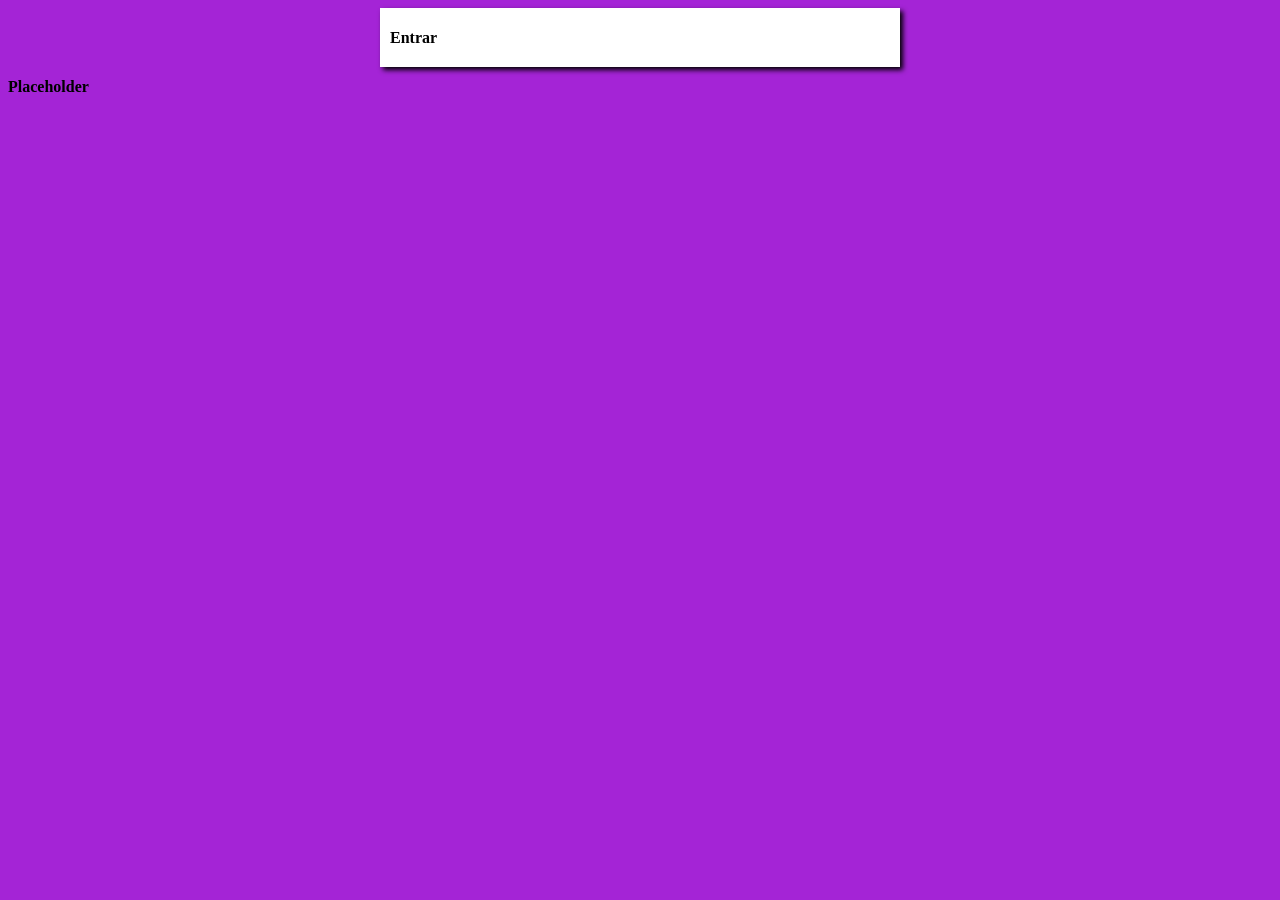
==== Placeholder/index.html @ 9f1f9b19 "VP 2905 001 Inseridos pastas, arquivo html e css como rascunho para o projeto" ====
<!DOCTYPE html>
<html lang="pt-br">

<head>
    <meta charset="UTF-8">
    <meta name="viewport" content="width=device-width, initial-scale=1.0">
    <title>Placeholder</title>
    <link rel="stylesheet" href="Styles/style.css">
</head>

<body>
    <main>
        <header>
            <h1>Entrar</h1>
            </article>
        </header>
    </main>
    <div>
        <h1>Placeholder</h1>
    </div>
</body>

</html>
---- Placeholder/Styles/style.css ----
* {
    font-family: nunito-light, nunito-medium, nunito-bold;
    font-size: 16px;
}

body {
    background-color: #a424d6;
}

main {
    background-color: #fff;
    width: 500px;
    margin: auto;
    box-shadow: 3px 3px 5px #000;
    padding: 10px;
}
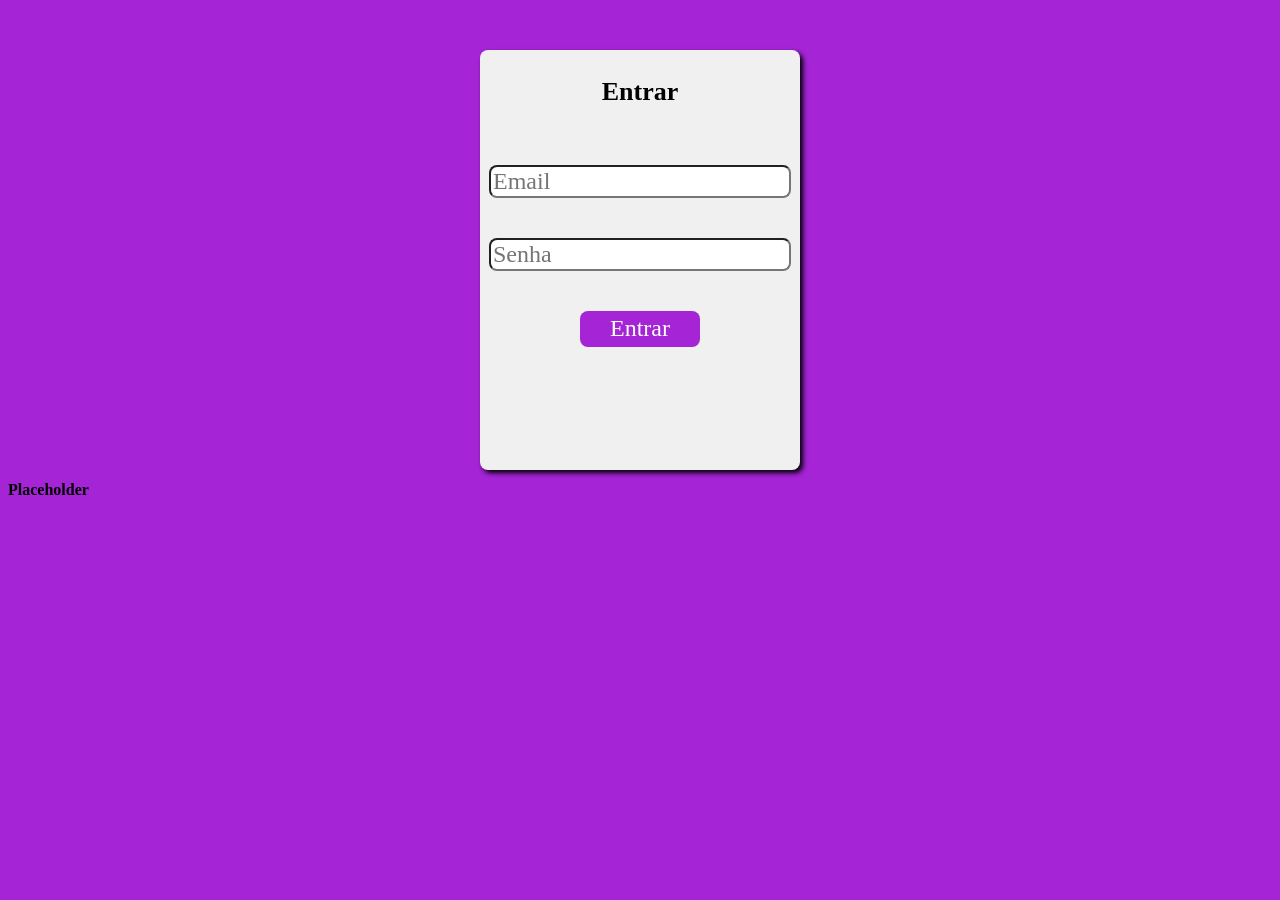
==== commit 256a3e00: "VP 0106 002 - Embelezamento da página" ====
--- a/Placeholder/index.html
+++ b/Placeholder/index.html
@@ -11,8 +11,12 @@
 <body>
     <main>
         <header>
-            <h1>Entrar</h1>
-            </article>
+            <div class="whiteboxthing">
+                <h1 style="text-align: center; font-size: 26px;">Entrar</h1>
+                <input class="inputstyle" type="email" placeholder="Email"/>
+                <input class="inputstyle" type="password" placeholder="Senha"/>
+                <button class="buttonstyle" type="submit">Entrar</button>
+            </div>
         </header>
     </main>
     <div>
--- a/Placeholder/Styles/style.css
+++ b/Placeholder/Styles/style.css
@@ -7,6 +7,7 @@
     background-color: #a424d6;
 }
 
+/*
 main {
     background-color: #fff;
     width: 500px;
@@ -14,3 +15,42 @@
     box-shadow: 3px 3px 5px #000;
     padding: 10px;
 }
+*/
+
+div.whiteboxthing {
+    width: 300px;
+    height: 400px;
+    margin: auto;
+    margin-top: 50px;
+    background-color: #f0f0f0;
+    box-shadow: 3px 3px 5px #000;
+    padding: 10px;
+    flex-direction: column;
+    display: flex;
+    align-items: center;
+    border-radius: 8px;
+}
+
+input.inputstyle {
+    position: center;
+    margin-top: 40px;
+    margin-left: center;
+    border-radius: 8px;
+    font-size: 24px;
+}
+
+button.buttonstyle {
+    margin-top: 40px;
+    width: 100px;
+    height: 30px;
+    background-color: #a424d6;
+    color: #fff;
+    border: none;
+    border-radius: 8px;
+    cursor: pointer;
+    padding: 18px 60px;
+    font-size: 24px;
+    display: flex;
+    align-items: center;
+    justify-content: center;
+}
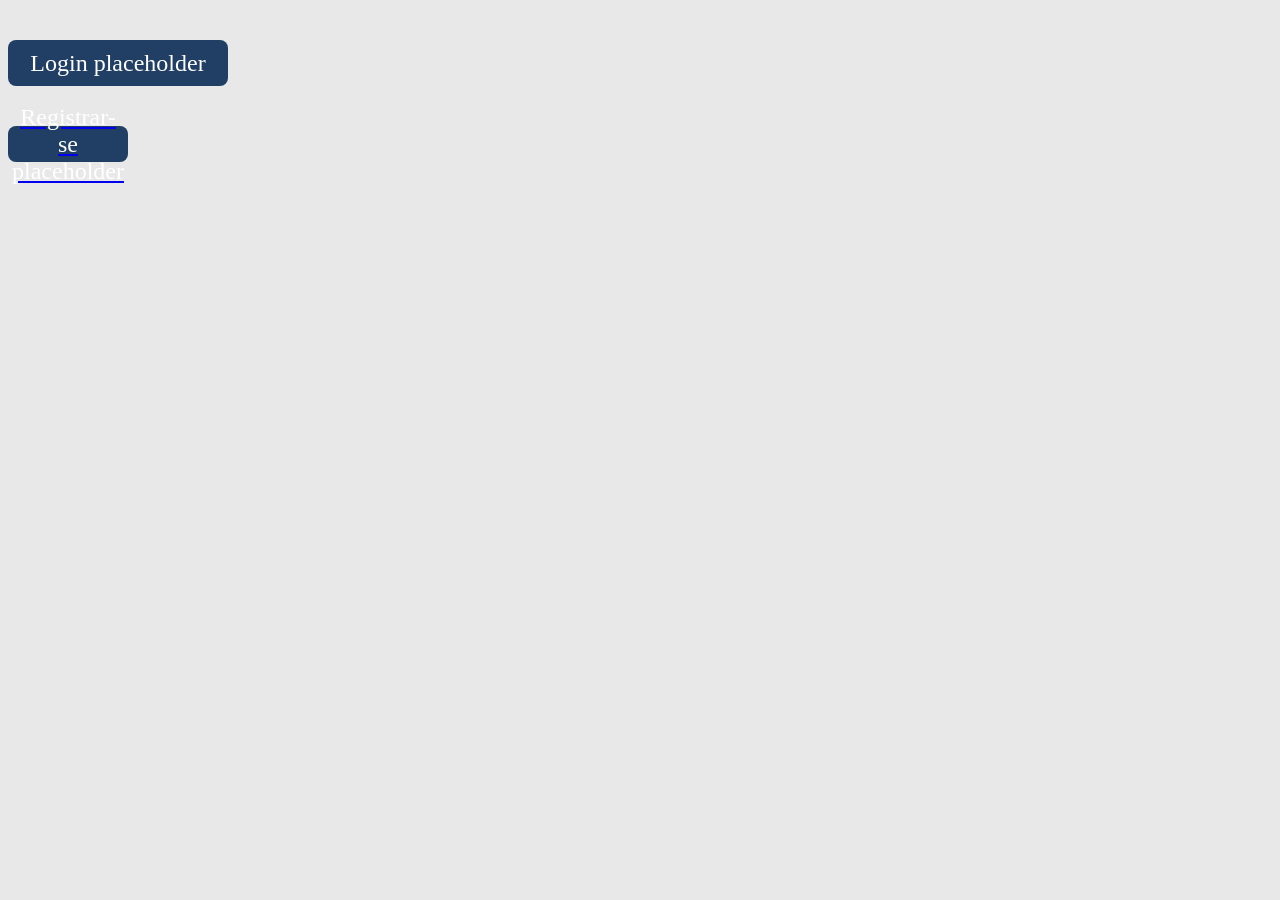
==== commit c437682d: "VP 0206 003 - Página de login e registro criadas - Index modificado para ser a página principal" ====
--- a/Placeholder/index.html
+++ b/Placeholder/index.html
@@ -11,17 +11,8 @@
 <body>
     <main>
         <header>
-            <div class="whiteboxthing">
-                <h1 style="text-align: center; font-size: 26px;">Entrar</h1>
-                <input class="inputstyle" type="email" placeholder="Email"/>
-                <input class="inputstyle" type="password" placeholder="Senha"/>
-                <button class="buttonstyle" type="submit">Entrar</button>
-            </div>
+            <a class="navigationButton" href="loginPage.html">Login placeholder</a>
+            <a href="registerPage.html"><button class="buttonstyle" type="submit">Registrar-se placeholder</button></a>
         </header>
     </main>
-    <div>
-        <h1>Placeholder</h1>
-    </div>
 </body>
-
-</html>
--- a/Placeholder/Styles/style.css
+++ b/Placeholder/Styles/style.css
@@ -4,7 +4,7 @@
 }
 
 body {
-    background-color: #a424d6;
+    background-color: #E8E8E8;
 }
 
 /*
@@ -16,14 +16,14 @@
     padding: 10px;
 }
 */
-
-div.whiteboxthing {
-    width: 300px;
-    height: 400px;
+/* vvv loginPage e registerPage vvv */
+.loginRegisterBox {
+    width: 450px;
+    height: 500px;
     margin: auto;
     margin-top: 50px;
     background-color: #f0f0f0;
-    box-shadow: 3px 3px 5px #000;
+    box-shadow: 3px 3px 5px #c0c0c0;
     padding: 10px;
     flex-direction: column;
     display: flex;
@@ -37,13 +37,34 @@
     margin-left: center;
     border-radius: 8px;
     font-size: 24px;
+    padding: 6px 10px;
+    outline: none;
+    border: none;
+    background-color: #E8E8E8;
+}
+
+a.navigationButton {
+    margin-top: 40px;
+    width: 200px;
+    height: 10px;
+    background-color: #213F65;
+    color: #fff;
+    border: none;
+    border-radius: 8px;
+    cursor: pointer;
+    padding: 18px 10px;
+    font-size: 24px;
+    display: flex;
+    align-items: center;
+    justify-content: center;
+    text-decoration: none;
 }
 
 button.buttonstyle {
     margin-top: 40px;
     width: 100px;
     height: 30px;
-    background-color: #a424d6;
+    background-color: #213F65;
     color: #fff;
     border: none;
     border-radius: 8px;
@@ -53,4 +74,13 @@
     display: flex;
     align-items: center;
     justify-content: center;
-}+}
+
+img.govBr {
+  height: 1em;
+  width: auto;
+  vertical-align: middle;
+}
+
+
+/* ^^^ loginPage e registerPage ^^^ */
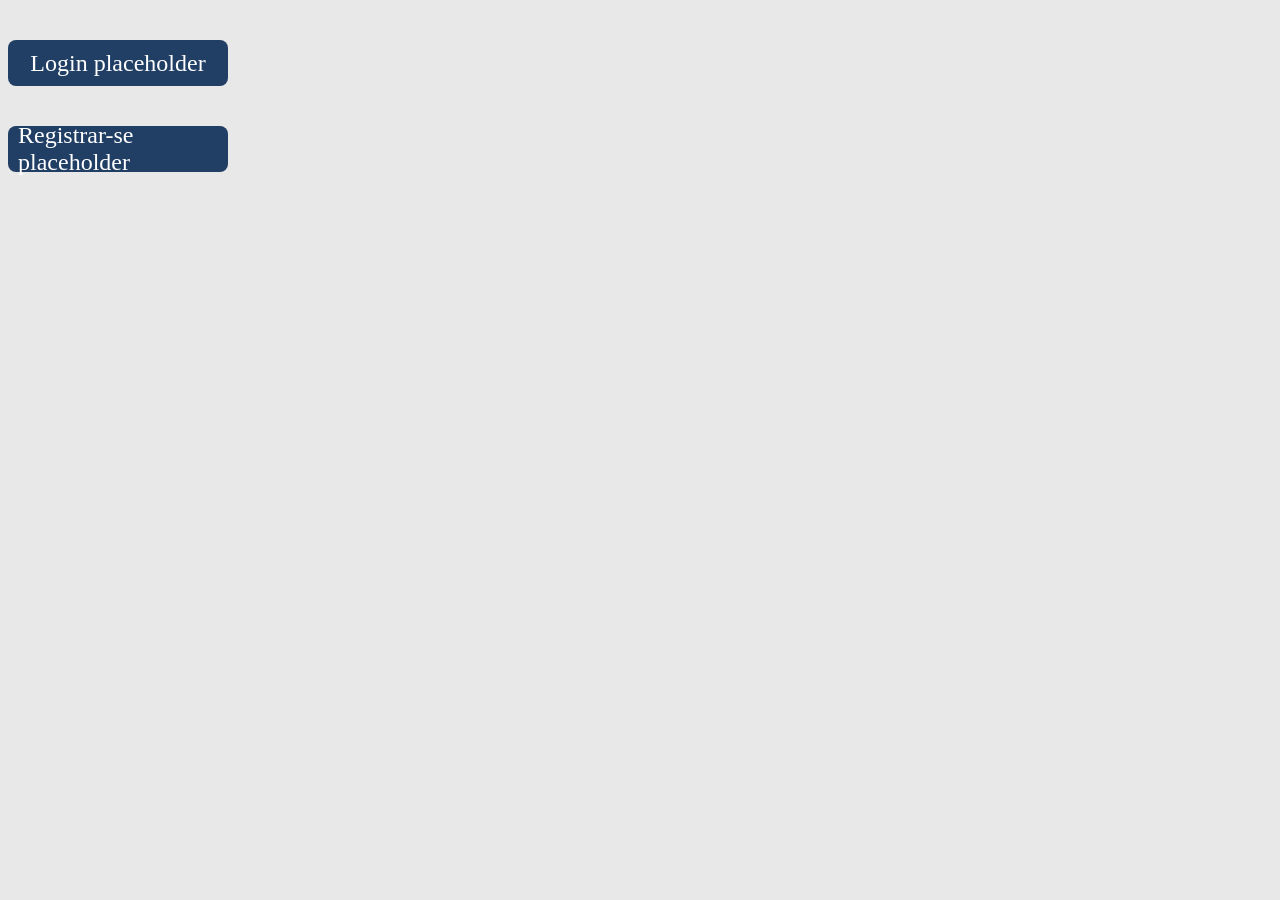
==== commit 638a09c5: "VP 0306 004 - Página de registro finalizada   - Adicionado JavaScript para formatar o CPF   - Adicio" ====
--- a/Placeholder/index.html
+++ b/Placeholder/index.html
@@ -12,7 +12,7 @@
     <main>
         <header>
             <a class="navigationButton" href="loginPage.html">Login placeholder</a>
-            <a href="registerPage.html"><button class="buttonstyle" type="submit">Registrar-se placeholder</button></a>
+            <a class="navigationButton" href="registerPage.html">Registrar-se placeholder</a>
         </header>
     </main>
 </body>
--- a/Placeholder/Styles/style.css
+++ b/Placeholder/Styles/style.css
@@ -16,8 +16,10 @@
     padding: 10px;
 }
 */
+
 /* vvv loginPage e registerPage vvv */
-.loginRegisterBox {
+div.loginRegisterBox {
+    position: relative;
     width: 450px;
     height: 500px;
     margin: auto;
@@ -31,16 +33,112 @@
     border-radius: 8px;
 }
 
+div.registerBox {
+    position: relative;
+    width: 450px;
+    height: 500px;
+    margin: auto;
+    margin-top: 50px;
+    margin-bottom: 50px;
+    padding: 20px;
+
+    background-color: #f0f0f0;
+    box-shadow: 3px 3px 5px #c0c0c0;
+    
+    justify-content: flex-start;
+    flex-direction: column;
+    display: flex;
+    align-items: flex-start;
+    border-radius: 8px;
+}
+
+div.registerBox h1 {
+    width: 100%;
+    text-align: center;
+    margin-top: 8px;
+    margin-bottom: 8px;
+    font-size: 26px;
+}
+
+div.registerBox h2 {
+    margin-bottom: 5px;
+    font-size: 18px;
+}
+
+.registerBox .buttonstyle {
+    align-self: center;
+    width: auto;
+    margin-top: 20px;
+}
+
+.registerBox input.inputstyle {
+    margin-top: 5px;
+}
+
+.registerBox div.lineInput {
+    margin-top: 5px;
+}
+
+.registerBox input.lineInput {
+    margin-top: 5px;
+}
+
+.registerBox input.inputRegister {
+    margin-top: 5px;
+}
+
+div.lineInput {
+    position: relative;
+    right: 50px;
+    display: flex;
+    flex-direction: row;
+    gap: 10px;
+    margin-top: 20px;
+    margin-left: 50px;
+}
+
 input.inputstyle {
-    position: center;
+    position: relative;
     margin-top: 40px;
-    margin-left: center;
     border-radius: 8px;
     font-size: 24px;
     padding: 6px 10px;
     outline: none;
     border: none;
-    background-color: #E8E8E8;
+    background-color: #35678933;
+}
+
+.flatpickr-current-month .numInputWrapper {
+  font-size: 24px;
+  width: 100px;
+}
+
+.flatpickr-current-month input.cur-year {
+  font-size: 24px;
+  font-weight: bold;
+}
+
+input.inputRegister {
+    width: 160px;
+    margin-top: 40px;
+    border-radius: 8px;
+    font-size: 24px;
+    padding: 6px 10px;
+    outline: none;
+    border: none;
+    background-color: #35678933;
+}
+
+input.lineInput {
+    width: 195px;
+    margin-top: 20px;
+    margin-right: 10px;
+    border-radius: 8px;
+    font-size: 24px;
+    padding: 6px 10px;
+    outline: none;
+    border: none;
+    background-color: #35678933;
 }
 
 a.navigationButton {
@@ -67,7 +165,7 @@
     background-color: #213F65;
     color: #fff;
     border: none;
-    border-radius: 8px;
+    border-radius: 14px;
     cursor: pointer;
     padding: 18px 60px;
     font-size: 24px;
@@ -82,5 +180,4 @@
   vertical-align: middle;
 }
 
-
 /* ^^^ loginPage e registerPage ^^^ */
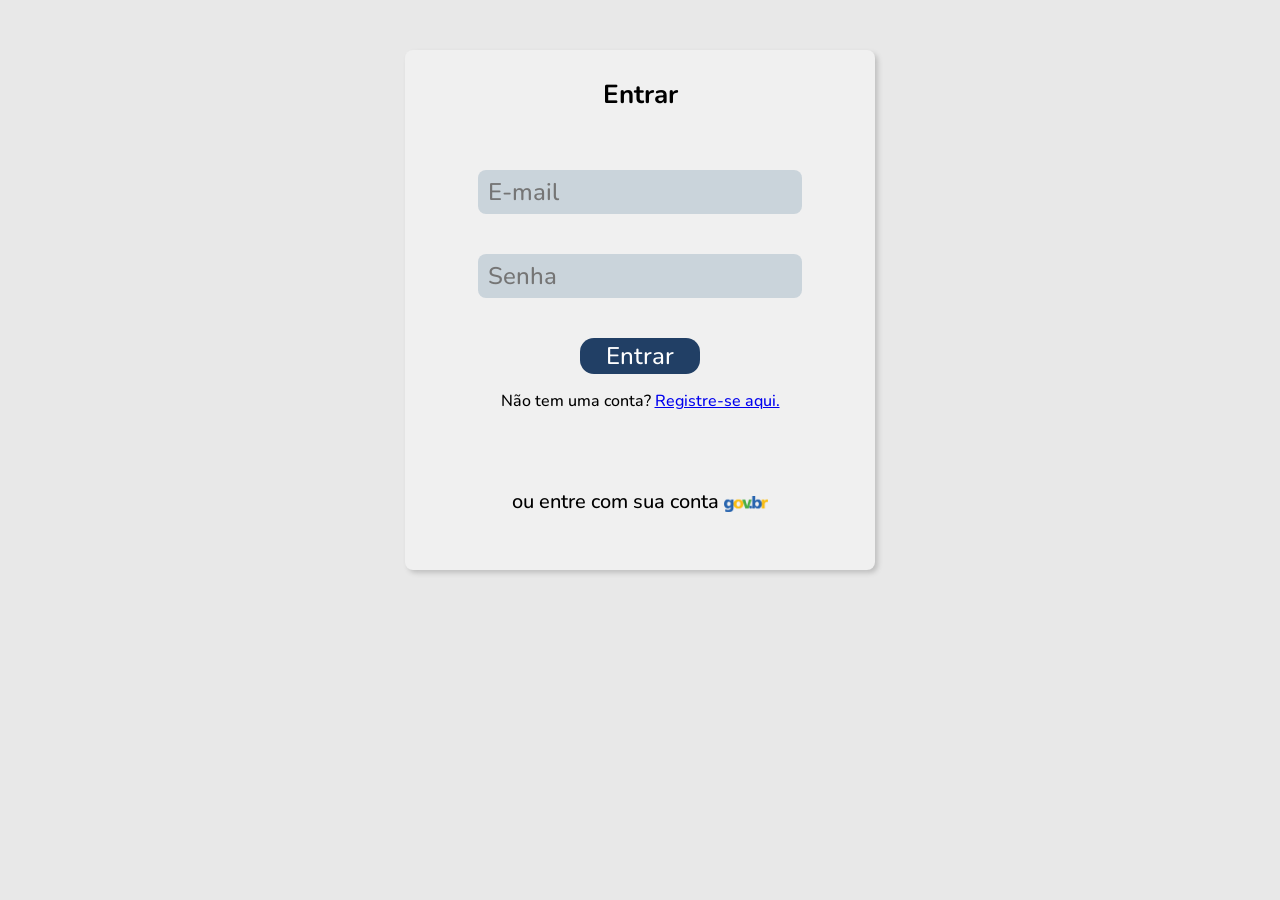
==== commit 07f99745: "VP 1006 010" ====
--- a/Placeholder/index.html
+++ b/Placeholder/index.html
@@ -4,15 +4,63 @@
 <head>
     <meta charset="UTF-8">
     <meta name="viewport" content="width=device-width, initial-scale=1.0">
-    <title>Placeholder</title>
+    <title>Login - SGB</title>
     <link rel="stylesheet" href="Styles/style.css">
 </head>
 
 <body>
     <main>
         <header>
-            <a class="navigationButton" href="loginPage.html">Login placeholder</a>
-            <a class="navigationButton" href="registerPage.html">Registrar-se placeholder</a>
+            <div class="loginRegisterBox">
+                <h1 style="text-align: center; font-size: 26px;">Entrar</h1>
+
+                <input class="inputstyle" type="email" id="email" placeholder="E-mail"/>
+                <input class="inputstyle" type="password" id="password" placeholder="Senha"/>
+
+                <p class="error-message" id="errorMessage">Por favor, preencha todos os campos.</p>
+                <button class="buttonstyle" type="submit" id="loginBtn">Entrar</button>
+
+                <p>Não tem uma conta? <a href="registerPage.html">Registre-se aqui.</a></p>
+                <p style="margin-top: 60px; text-align: center; font-size: 20px;">
+                    ou entre com sua conta <a href="https://sso.acesso.gov.br/login"><img src="Images/govBr.png" alt="Gov.Br" class="govBr"/></a>
+                </p>
+
+                <script>
+                    const loginBtn = document.getElementById("loginBtn");
+                    const errorMsg = document.getElementById("errorMessage");
+
+                    // Expressão regular simples para validar o formato do e-mail
+                    const emailRegex = /^[^\s@]+@[^\s@]+\.[^\s@]+$/;
+
+                    loginBtn.addEventListener("click", function(event) {
+                        // Evita o recarregamento da página se estiver dentro de um formulário
+                        event.preventDefault(); 
+
+                        const email = document.getElementById("email").value.trim();
+                        const password = document.getElementById("password").value.trim();
+
+                        // 1. Verifica se os campos não estão vazios
+                        if (email && password) {
+                            
+                            // 2. Verifica se o e-mail tem um formato válido
+                            if (emailRegex.test(email)) {
+                                window.location.href = "homePage.html";
+                            } else {
+                                // Mostra erro de e-mail inválido
+                                errorMsg.textContent = "Por favor, insira um e-mail válido.";
+                                errorMsg.style.display = "block";
+                            }
+
+                        } else {
+                            // Mostra erro de campos vazios
+                            errorMsg.textContent = "Por favor, preencha todos os campos.";
+                            errorMsg.style.display = "block";
+                        }
+                    });
+                </script>
+            </div>
         </header>
     </main>
 </body>
+
+</html>
--- a/Placeholder/Styles/style.css
+++ b/Placeholder/Styles/style.css
@@ -1,6 +1,29 @@
+@font-face {
+  font-family: 'Nunito';
+  src: url('Nunito/static/Nunito-Light.ttf') format('truetype');
+  font-weight: 300; /* Light */
+}
+
+@font-face {
+  font-family: 'Nunito';
+  src: url('Nunito/static/Nunito-Medium.ttf') format('truetype');
+  font-weight: 500; /* Medium */
+}
+
+@font-face {
+  font-family: 'Nunito';
+  src: url('Nunito/static/Nunito-Bold.ttf') format('truetype');
+  font-weight: 700; /* Bold */
+}
+
 * {
-    font-family: nunito-light, nunito-medium, nunito-bold;
+    font-family: 'Nunito';
     font-size: 16px;
+    font-weight: 500;
+}
+
+h1 {
+    font-weight: 700;
 }
 
 body {
@@ -18,6 +41,15 @@
 */
 
 /* vvv loginPage e registerPage vvv */
+
+.error-message {
+    color: red;
+    font-size: 14px;
+    margin-top: 0px;
+    margin-bottom: 0px;
+    display: none;
+}
+
 div.loginRegisterBox {
     position: relative;
     width: 450px;
@@ -33,6 +65,46 @@
     border-radius: 8px;
 }
 
+a.navigationButton {
+    margin-top: 40px;
+    width: 200px;
+    height: 10px;
+    background-color: #213F65;
+    color: #fff;
+    border: none;
+    border-radius: 8px;
+    cursor: pointer;
+    padding: 18px 10px;
+    font-size: 24px;
+    display: flex;
+    align-items: center;
+    justify-content: center;
+    text-decoration: none;
+}
+
+button.buttonstyle {
+    margin-top: 40px;
+    width: 100px;
+    height: 30px;
+    background-color: #213F65;
+    color: #fff;
+    border: none;
+    border-radius: 14px;
+    cursor: pointer;
+    padding: 18px 60px;
+    font-size: 24px;
+    display: flex;
+    align-items: center;
+    justify-content: center;
+}
+
+img.govBr {
+  height: 1em;
+  width: auto;
+  vertical-align: middle;
+}
+/* vvv registerPage vvv*/
+
 div.registerBox {
     position: relative;
     width: 450px;
@@ -56,7 +128,7 @@
     width: 100%;
     text-align: center;
     margin-top: 8px;
-    margin-bottom: 8px;
+    margin-bottom: 4px;
     font-size: 26px;
 }
 
@@ -68,23 +140,28 @@
 .registerBox .buttonstyle {
     align-self: center;
     width: auto;
-    margin-top: 20px;
+    margin-top: 0px;
+    margin-bottom: 2px;
 }
 
 .registerBox input.inputstyle {
-    margin-top: 5px;
+    margin-top: 3px;
+}
+
+.registerBox input.inputstyle[id="email"] {
+    width: 220px;
 }
 
 .registerBox div.lineInput {
-    margin-top: 5px;
+    margin-top: 3px;
 }
 
 .registerBox input.lineInput {
-    margin-top: 5px;
+    margin-top: 3px;
 }
 
 .registerBox input.inputRegister {
-    margin-top: 5px;
+    margin-top: 3px;
 }
 
 div.lineInput {
@@ -97,6 +174,24 @@
     margin-left: 50px;
 }
 
+div.lineInput[id="passwordDiv"] {
+    margin-bottom: 0px;
+    margin-top: 0px;
+    font-size: 18px;
+}
+
+div.lineInput[id="errorDiv"] {
+    width: 100%;
+    margin-top: 0px;
+    margin-bottom: 0px;
+    padding-top: 8px;
+    padding-bottom: 8px;
+    text-align: center;
+    flex-direction: column;
+    display: flex;
+    align-items: center;
+}
+
 input.inputstyle {
     position: relative;
     margin-top: 40px;
@@ -106,6 +201,10 @@
     outline: none;
     border: none;
     background-color: #35678933;
+}
+
+input.inputstyle[id="birthdate"] {
+    width: 120px;
 }
 
 .flatpickr-current-month .numInputWrapper {
@@ -119,7 +218,7 @@
 }
 
 input.inputRegister {
-    width: 160px;
+    width: 180px;
     margin-top: 40px;
     border-radius: 8px;
     font-size: 24px;
@@ -141,43 +240,34 @@
     background-color: #35678933;
 }
 
-a.navigationButton {
-    margin-top: 40px;
-    width: 200px;
-    height: 10px;
-    background-color: #213F65;
-    color: #fff;
-    border: none;
-    border-radius: 8px;
-    cursor: pointer;
-    padding: 18px 10px;
-    font-size: 24px;
-    display: flex;
-    align-items: center;
-    justify-content: center;
-    text-decoration: none;
-}
-
-button.buttonstyle {
-    margin-top: 40px;
+div.lineInput input.inputstyle[id="orgao"] {
+    width: 90px;
+}
+
+div.lineInput input.inputstyle[id="matricula"] {
     width: 100px;
-    height: 30px;
-    background-color: #213F65;
-    color: #fff;
-    border: none;
-    border-radius: 14px;
-    cursor: pointer;
-    padding: 18px 60px;
-    font-size: 24px;
-    display: flex;
-    align-items: center;
-    justify-content: center;
-}
-
-img.govBr {
-  height: 1em;
-  width: auto;
-  vertical-align: middle;
-}
-
-/* ^^^ loginPage e registerPage ^^^ */+}
+
+div.lineInput input.inputstyle[id="areaDeAtuacao"] {
+    width: 180px;
+}
+
+/* ^^^ registerPage ^^^ */
+
+/* ^^^ loginPage e registerPage ^^^ */
+
+/* vvv homePage vvv*/
+
+div.homeHeader {
+    position: fixed;
+    top: 0px;
+    left: 0px;
+    right: 0px;
+    height: 70px;
+
+    background-color: #f0f0f0;
+    box-shadow: 3px 3px 5px #c0c0c0;
+    border-radius: 8px;
+}
+
+/* ^^^ homePage ^^^ */
